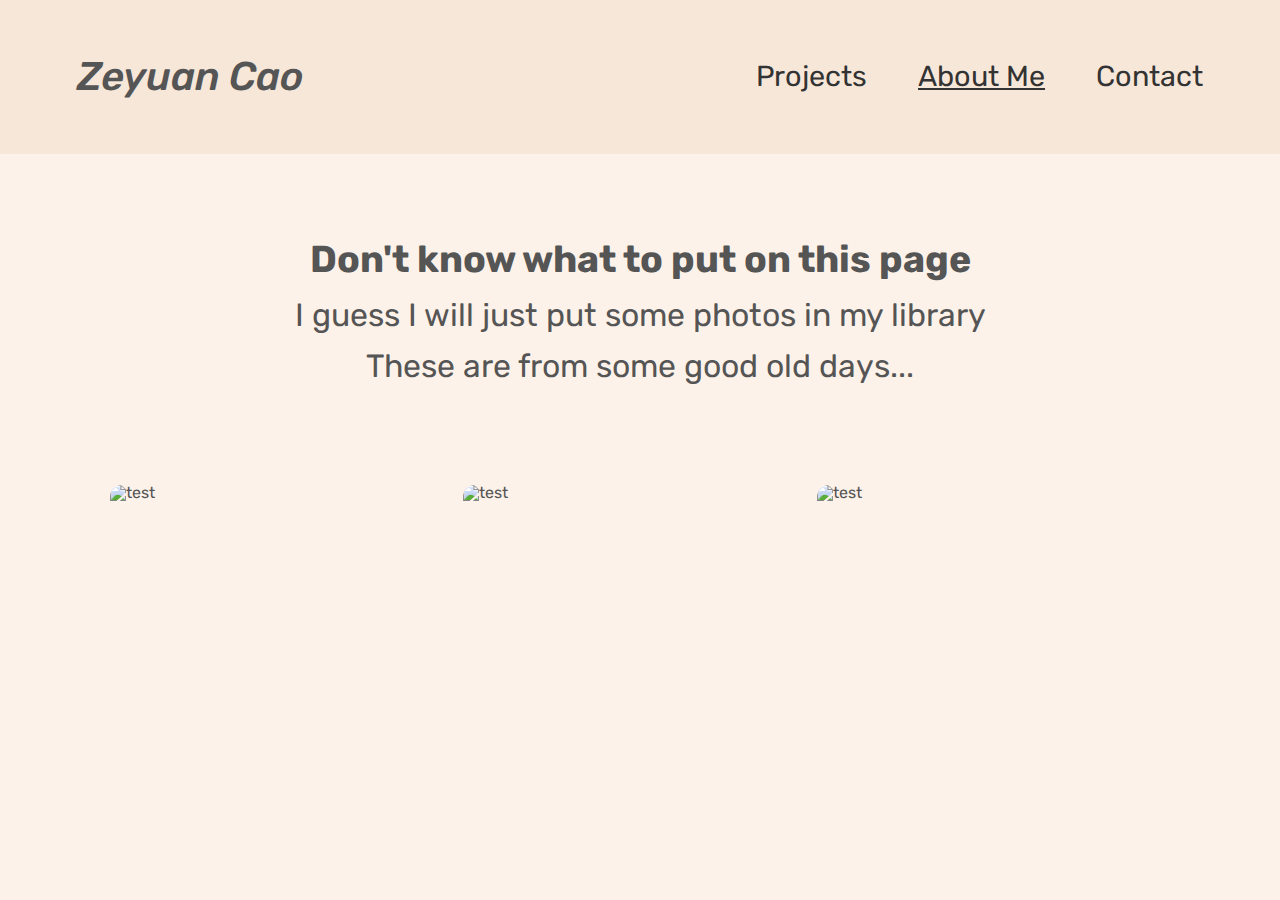
==== aboutme/index.html @ 0e8476e1 "project1" ====
<!DOCTYPE html>
<html lang="en">
    <head>
        <meta charset="UTF-8" />
        <meta http-equiv="X-UA-Compatible" content="IE=edge" />
        <meta name="viewport" content="width=device-width, initial-scale=1.0" />

        <link rel="preconnect" href="https://fonts.gstatic.com" />
        <link
            href="https://fonts.googleapis.com/css2?family=Rubik:wght@400;500;600;700&display=swap"
            rel="stylesheet"
        />

        <link rel="stylesheet" href="../css/common.css" />
        <link rel="stylesheet" href="style.css" />
        <title>About Me</title>
    </head>
    <body>
        <header class="header">
            <a href="/"><h1 class="name">Zeyuan Cao</h1> </a>
            <nav class="main-nav">
                <ul class="main-nav-list">
                    <li>
                        <a class="main-nav-link" , href="../projects/"
                            >Projects</a
                        >
                    </li>
                    <li>
                        <a class="main-nav-link" id="current-link" href="./"
                            >About Me</a
                        >
                    </li>
                    <li>
                        <a class="main-nav-link" href="../contact">Contact </a>
                    </li>
                </ul>
            </nav>
        </header>

        <div class="aboutme-container">
            <div class="text-box">
                <h3>Don't know what to put on this page</h3>
                <p>I guess I will just put some photos in my library</p>
                <p>These are from some good old days...</p>
            </div>
            <div class="img-box">
                <img src="image1.JPG" class="image" alt="test" />
                <img src="image2.JPEG" class="image" alt="test" />
                <img src="image3.JPEG" class="image" alt="test" />
            </div>
        </div>
    </body>
</html>
---- css/common.css ----
* {
    padding: 0;
    margin: 0;
    box-sizing: border-box;
}

h1 {
    font-size: 2.5rem;
}

a {
    text-decoration: none;
    color: inherit;
}

body {
    background-color: #fdf2e9;
    font-family: "Rubik", sans-serif;
    line-height: 1;
    font-weight: 400;
    color: #555;
}

img {
    border-radius: 12px;
}

/* Common Header */
.header {
    display: flex;
    justify-content: space-between;
    align-items: center;
    background-color: #f7e7d9;
    height: 9.6rem;
    padding: 0 4.8rem;
    position: sticky;
    top: 0;
    z-index: 1;
}

.name {
    font-weight: 500;
    font-style: italic;
}

.main-nav-list {
    list-style: none;
    display: flex;
    align-items: center;
    gap: 3.2rem;
}

.main-nav-link:link,
.main-nav-link:visited {
    display: inline-block;
    text-decoration: none;
    color: #333;
    font-weight: 400;
    font-size: 1.8rem;
    transition: all 0.3s;
}

#current-link {
    text-decoration: underline;
}

.main-nav-link:hover,
.main-nav-link:active {
    color: #cf711f;
}

@media (max-width: 768px) {
    .header {
        align-items: center;
        height: 12rem;
        z-index: 1;
    }

    .main-nav {
        align-items: flex-start;
    }

    .main-nav-list {
        flex-direction: column;
        width: 50%;
        gap: 1.6rem;
        background-color: #f7e7d9;
    }

    .main-nav-link {
        width: 100%;
        text-align: center;
        font-size: 1.2rem;
    }
}
---- aboutme/style.css ----
.aboutme-container {
    display: flex;
    flex-direction: column;
    padding: 4.8rem 0 9.6rem 0;
    gap: 1rem;
    align-items: center;
}

.text-box {
    font-size: 2rem;
    text-align: center;
    line-height: 1.6;
    margin-bottom: 4.8rem;
}

.img-box {
    display: flex;
    position: relative;
    align-items: center;
    justify-content: center;
    width: 90%;
    max-width: 1200px;
}

.image {
    width: 30%;
    height: 15rem;
    margin-right: 0.5rem;
    margin-bottom: 0.5rem;
    transition: transform 0.3s;
}

.image:hover {
    transform: scale(1.05);
}

@media (max-width: 768px) {
    .img-box {
        flex-direction: column;
    }
    .image {
        width: 70%;
    }
}
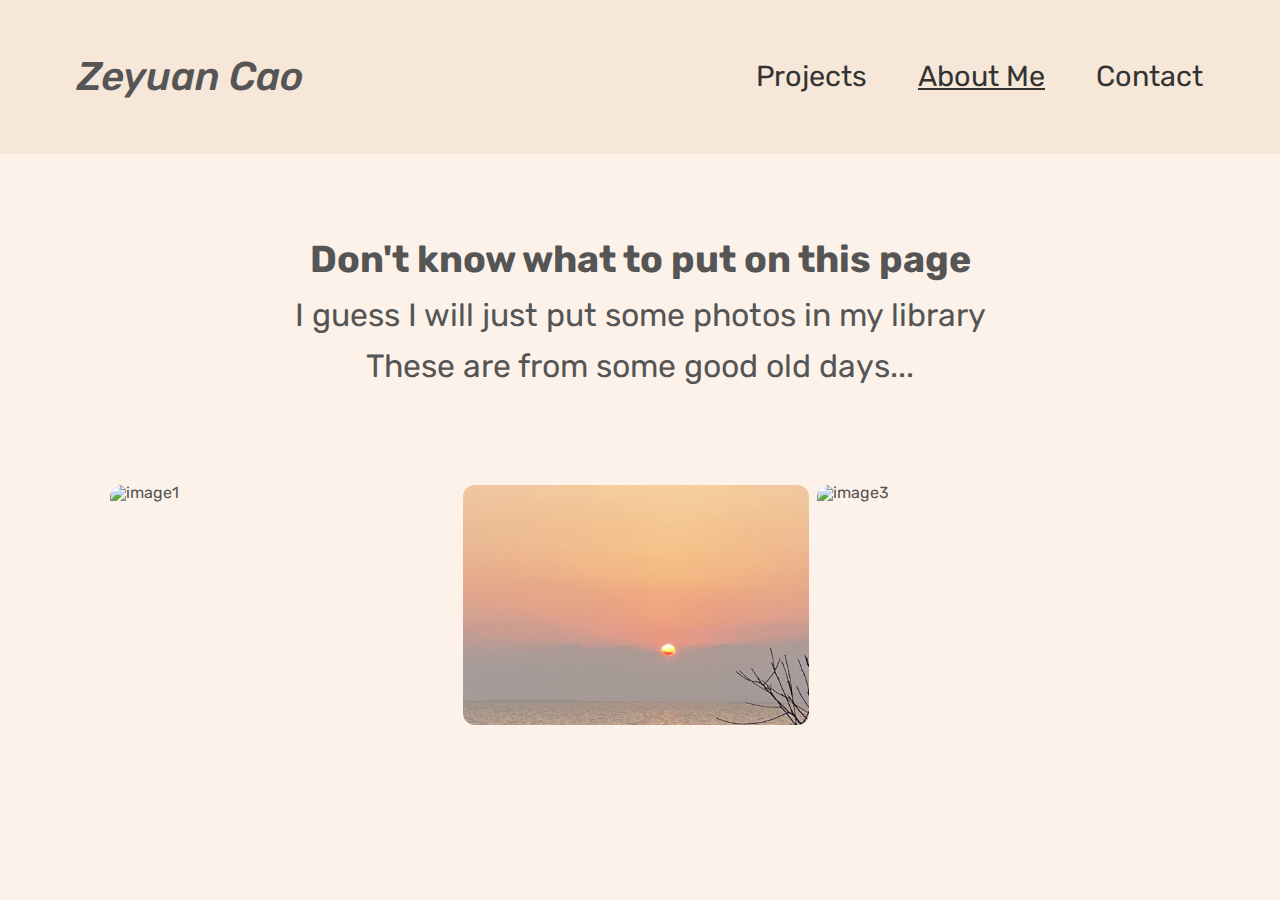
==== commit 2854c161: "update image" ====
--- a/aboutme/index.html
+++ b/aboutme/index.html
@@ -44,9 +44,9 @@
                 <p>These are from some good old days...</p>
             </div>
             <div class="img-box">
-                <img src="image1.JPG" class="image" alt="test" />
-                <img src="image2.JPEG" class="image" alt="test" />
-                <img src="image3.JPEG" class="image" alt="test" />
+                <img src="image1.png" class="image" alt="image1" />
+                <img src="image2.png" class="image" alt="image2" />
+                <img src="image3.png" class="image" alt="image3" />
             </div>
         </div>
     </body>
